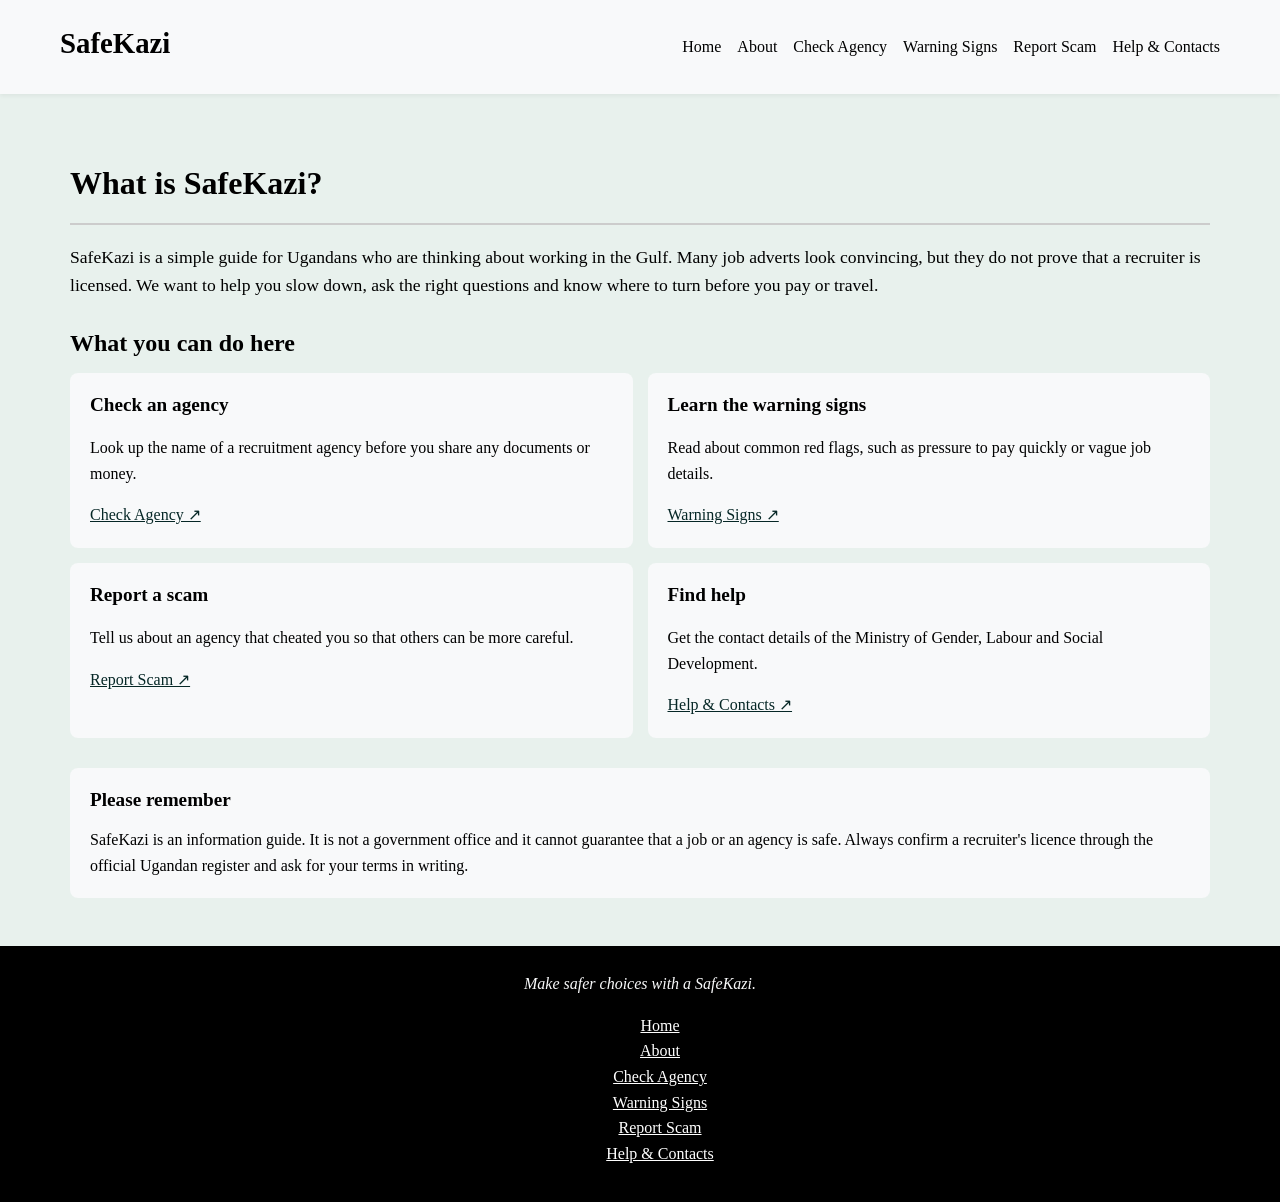
==== about.html @ f9dad7f1 "Add files via upload" ====
<!DOCTYPE html>
<html lang="en">

<head>
    <meta charset="utf-8">
    <meta name="viewport" content="width=device-width,initial-scale=1">
    <title>About</title>
    <link rel="stylesheet" href="css/styles.css">
    <link rel="stylesheet" href="css/about.css">
</head>

<body>
    <!-- navigation bar -->
    <header>
        <nav class="nav-bar">
            <span>SafeKazi</span>
            <div class="nav-links">
                <ul>
                    <li><a href="index.html">Home</a></li>
                    <li><a href="about.html">About</a></li>
                    <li><a href="check-agency.html">Check Agency</a></li>
                    <li><a href="warning-signs.html">Warning Signs</a></li>
                    <li><a href="report-scam.html">Report Scam</a></li>
                    <li><a href="help.html">Help & Contacts</a></li>
                </ul>
            </div>
        </nav>
    </header>

    <main>
        <div class="about-intro">
            <h1>What is SafeKazi?</h1>
            <hr>
            <p class="description">
                SafeKazi is a simple guide for Ugandans who are thinking about working in the Gulf. Many job adverts
                look convincing, but they do not prove that a recruiter is licensed. We want to help you slow down,
                ask the right questions and know where to turn before you pay or travel.
            </p>
        </div>

        <h2>What you can do here</h2>
        <div class="about-cards">
            <div class="about-card">
                <h3>Check an agency</h3>
                <p>Look up the name of a recruitment agency before you share any documents or money.</p>
                <a href="check-agency.html">Check Agency ↗</a>
            </div>

            <div class="about-card">
                <h3>Learn the warning signs</h3>
                <p>Read about common red flags, such as pressure to pay quickly or vague job details.</p>
                <a href="warning-signs.html">Warning Signs  ↗</a>
            </div>

            <div class="about-card">
                <h3>Report a scam</h3>
                <p>Tell us about an agency that cheated you so that others can be more careful.</p>
                <a href="report-scam.html">Report Scam  ↗</a>
            </div>

            <div class="about-card">
                <h3>Find help</h3>
                <p>Get the contact details of the Ministry of Gender, Labour and Social Development.</p>
                <a href="help.html">Help & Contacts  ↗</a>
            </div>
        </div>

        <!-- Important note -->
        <div class="about-note">
            <h2>Please remember</h2>
            <p>
                SafeKazi is an information guide. It is not a government office and it cannot guarantee that a job
                or an agency is safe. Always confirm a recruiter's licence through the official Ugandan register and
                ask for your terms in writing.
            </p>
        </div>
    </main>

    <footer>
        <p><em>Make safer choices with a SafeKazi.</em></p>
        <ul>
            <li><a href="index.html">Home</a></li>
            <li><a href="about.html">About</a></li>
            <li><a href="check-agency.html">Check Agency</a></li>
            <li><a href="warning-signs.html">Warning Signs</a></li>
            <li><a href="report-scam.html">Report Scam</a></li>
            <li><a href="help.html">Help & Contacts</a></li>
        </ul>
    </footer>
</body>

</html>
---- css/styles.css ----
* {
    box-sizing: border-box;
    font-family: Calibri;
}

body {
    margin: 0;
    line-height: 1.6;
    color: black;
    background: #e8f1ed;
}

header {
    background: #f8f9fa;
}

.nav-bar {
    padding: 10px 15px;
}

.nav-bar span {
    margin-bottom: 8px;
    font-size: 1.8rem;
    font-weight: bold;
}

.nav-links ul {
    list-style: none;
    margin: 0;
    padding: 0;
    display: flex;
    flex-wrap: wrap;
    gap: 8px 16px;
}

.nav-links a {
    color: black;
    text-decoration: none;
}

.nav-links a:hover {
    color: #0b4a47;
    border-bottom: 2px solid #0b4a47;
}

.link-button {
    text-decoration: none;
    text-align: center;
    padding: 15px 20px;
    border: none;
    border-radius: 24px;
    background: #062726;
    color: #ffffff;
    font-size: 1rem;
    cursor: pointer;
}

.link-button:hover {
    background: #0b4a47;
}

main {
    max-width: 1200px;
    margin: 0 auto;
    padding: 20px 15px;
}

h1, h2, h3 {
    line-height: 1.2;
}

hr {
    border: 1px solid #cccccc;
}

button {
    padding: 15px 20px;
    border: none;
    border-radius: 24px;
    background: #062726;
    color: #ffffff;
    font-size: 1rem;
    cursor: pointer;
}

button:hover {
    background: #0b4a47;
}

input {
    width: 100%;
    padding: 10px;
    border: 1px solid #cccccc;
    border-radius: 24px;
    font-size: 1rem;
}

footer {
    padding: 20px 15px;
    background: black;
    color: #f8f9fa;
    text-align: center;
}

footer p {
    margin: 5px 0;
}

footer ul {
    list-style-type: none;
}

footer ul li a {
    text-decoration: underline; 
    color: white;
}

footer ul li a:hover {
    text-decoration: underline;
    color: #0b4a47;
}

@media (min-width: 768px) {
    header {
        position: sticky;
        top: 0;
        z-index: 10;
        box-shadow: 0 2px 4px rgba(0, 0, 0, 0.05);
    }

    .nav-bar {
        display: flex;
        justify-content: space-between;
        align-items: center;
        padding: 20px 60px;
    }

    .nav-bar h1 {
        margin: 0;
    }

    main {
        padding: 48px 30px;
    }
}
---- css/about.css ----
.about-intro {
    margin-bottom: 30px;
}

.about-intro .description {
    font-size: 1.1rem;
}

main h2 {
    margin-bottom: 15px;
}

.about-cards {
    display: flex;
    flex-direction: column;
    gap: 15px;
    margin-bottom: 30px;
}

.about-card {
    padding: 20px;
    border-radius: 8px;
    background: #f8f9fa;
}

.about-card h3 {
    margin-top: 0;
    font-size: 1.2rem;
}

.about-card a {
    color: #062726;
}

.about-card a:hover {
    color: #0b4a47;
}

.about-note {
    padding: 20px;
    border-radius: 8px;
    background: #f8f9fa;
}

.about-note h2 {
    margin-top: 0;
    font-size: 1.2rem;
}

.about-note p {
    margin-bottom: 0;
}

@media (min-width: 768px) {
    .about-cards {
        flex-direction: row;
        flex-wrap: wrap;
    }

    .about-card {
        flex: 1 1 45%;
    }
}
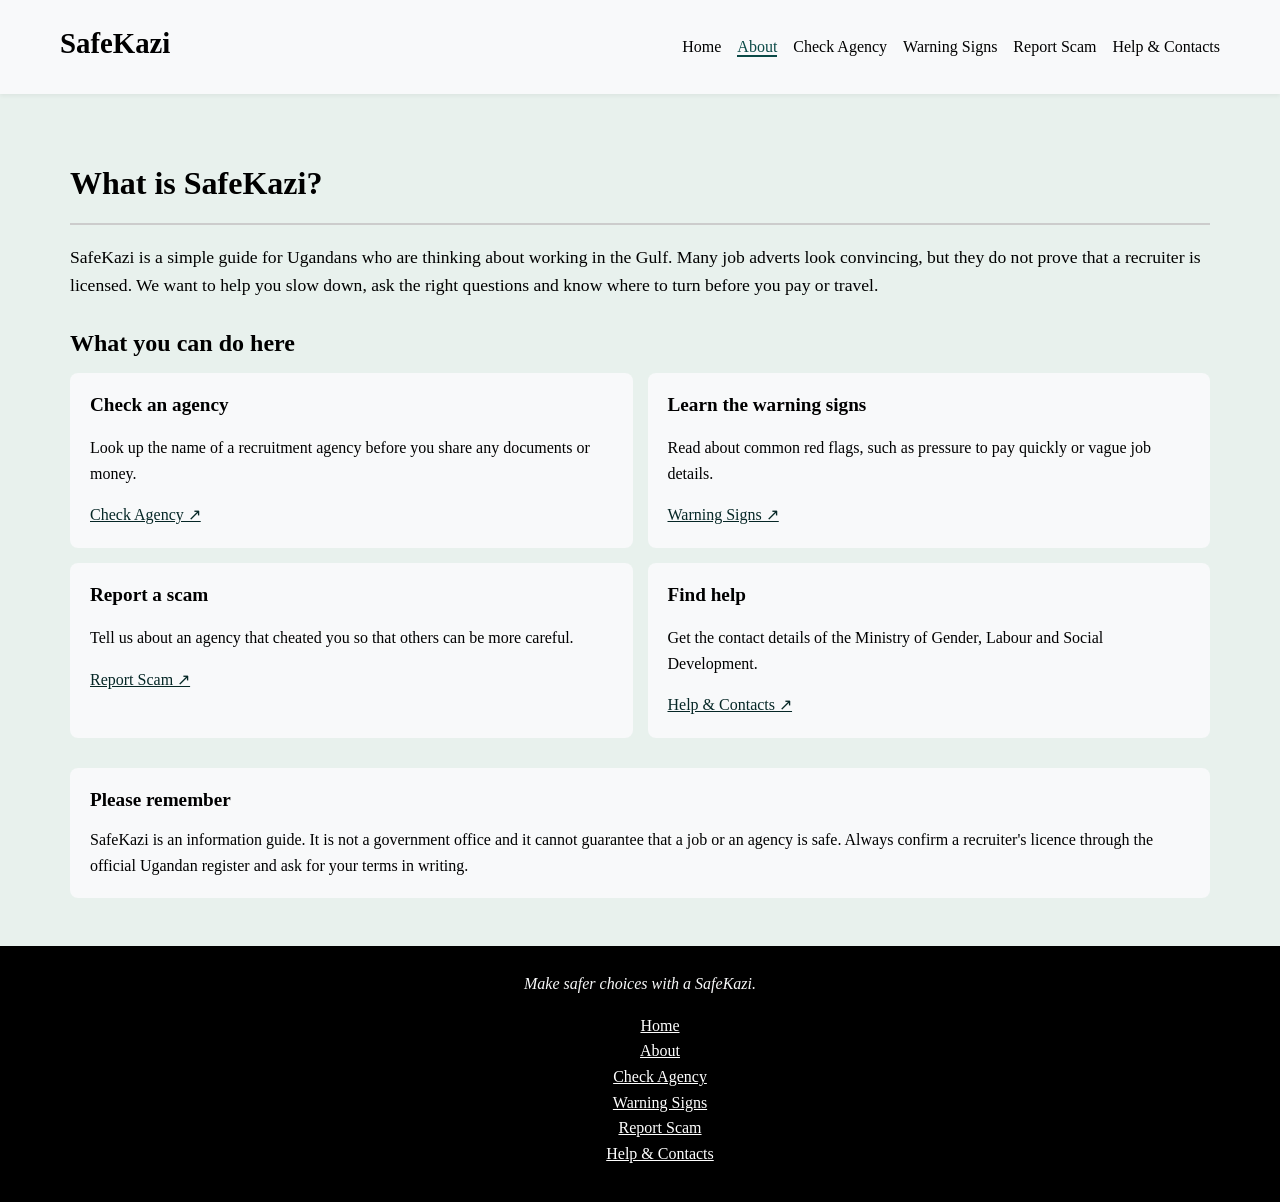
==== commit 7c6b324b: "Add files via upload" ====
--- a/about.html
+++ b/about.html
@@ -17,7 +17,7 @@
             <div class="nav-links">
                 <ul>
                     <li><a href="index.html">Home</a></li>
-                    <li><a href="about.html">About</a></li>
+                    <li><a href="about.html" aria-current="page">About</a></li>
                     <li><a href="check-agency.html">Check Agency</a></li>
                     <li><a href="warning-signs.html">Warning Signs</a></li>
                     <li><a href="report-scam.html">Report Scam</a></li>
--- a/css/styles.css
+++ b/css/styles.css
@@ -43,6 +43,11 @@
     border-bottom: 2px solid #0b4a47;
 }
 
+a[aria-current="page"] {
+    color: #0b4a47;
+    border-bottom: 2px solid #0b4a47;
+}
+
 .link-button {
     text-decoration: none;
     text-align: center;
@@ -65,7 +70,9 @@
     padding: 20px 15px;
 }
 
-h1, h2, h3 {
+h1,
+h2,
+h3 {
     line-height: 1.2;
 }
 
@@ -111,7 +118,7 @@
 }
 
 footer ul li a {
-    text-decoration: underline; 
+    text-decoration: underline;
     color: white;
 }
 
